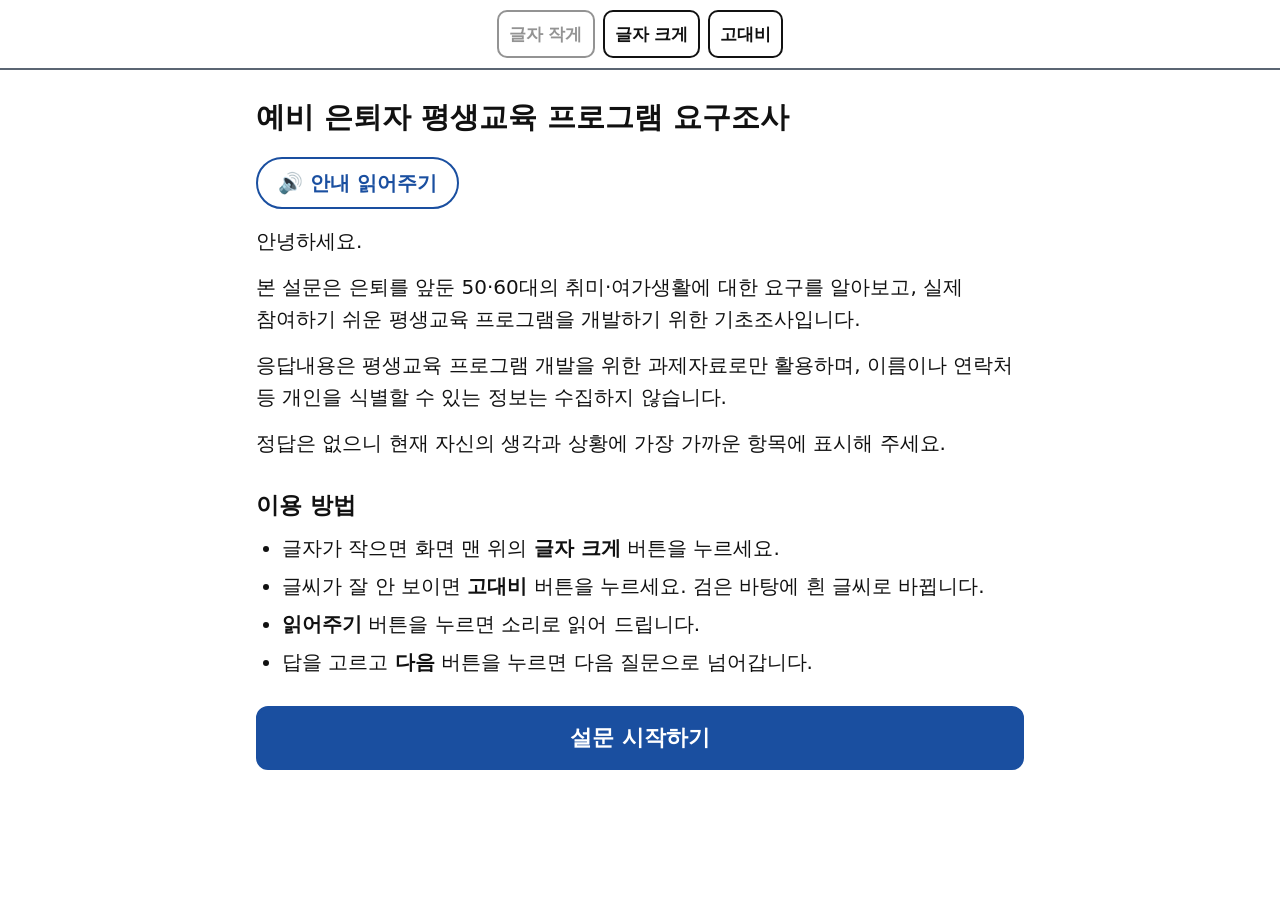
==== index.html @ cd9e50d6 "Add files via upload" ====
<!doctype html>
<html lang="ko" data-size="0" data-contrast="normal">
<head>
<meta charset="utf-8">
<meta name="viewport" content="width=device-width, initial-scale=1">
<meta name="robots" content="noindex">
<title>예비 은퇴자 평생교육 프로그램 요구조사</title>
<style>
  *, *::before, *::after { box-sizing: border-box; }

  :root {
    --bg: #ffffff;
    --text: #111111;
    --muted: #333333;
    --line: #5b6573;
    --card: #f4f6f9;
    --primary: #1a4fa0;
    --on-primary: #ffffff;
    --sel-bg: #e2ebfa;
    --sel-line: #1a4fa0;
    --sel-text: #111111;
    --mark-on: #1a4fa0;
    --mark-on-text: #ffffff;
    --focus: #c2410c;
    --warn-bg: #fff3d1;
    --warn-line: #9a5b00;
    --warn-text: #3d2600;
    color-scheme: light;
  }
  /* 고대비: 검은 바탕 + 흰 글씨, 고른 것은 노랑 */
  :root[data-contrast="high"] {
    --bg: #000000;
    --text: #ffffff;
    --muted: #ffffff;
    --line: #ffffff;
    --card: #000000;
    --primary: #ffd400;
    --on-primary: #000000;
    --sel-bg: #ffd400;
    --sel-line: #ffd400;
    --sel-text: #000000;
    --mark-on: #000000;
    --mark-on-text: #ffd400;
    --focus: #00e5ff;
    --warn-bg: #000000;
    --warn-line: #ffd400;
    --warn-text: #ffd400;
    color-scheme: dark;
  }

  /* 글자 크기 3단계. 화면 안 모든 크기가 rem 이라 같이 커진다 */
  html { font-size: 20px; -webkit-text-size-adjust: 100%; }
  html[data-size="1"] { font-size: 24px; }
  html[data-size="2"] { font-size: 29px; }

  body {
    margin: 0;
    background: var(--bg);
    color: var(--text);
    font-family: "Malgun Gothic", "맑은 고딕", "Apple SD Gothic Neo", "Noto Sans KR", "Noto Sans CJK KR", system-ui, sans-serif;
    line-height: 1.6;
    word-break: keep-all;
    overflow-wrap: anywhere;
  }

  :focus-visible { outline: 4px solid var(--focus); outline-offset: 3px; }
  [tabindex="-1"]:focus { outline: none; }

  .sr-only {
    position: absolute; width: 1px; height: 1px; padding: 0; margin: -1px;
    overflow: hidden; clip: rect(0 0 0 0); white-space: nowrap; border: 0;
  }

  .config-warning {
    margin: 0; padding: 12px 16px; background: #b00020; color: #ffffff;
    font-size: 18px; font-weight: 700;
  }

  /* 보기 설정 줄. 글자 크기와 상관없이 늘 같은 크기 */
  .toolbar {
    display: flex; flex-wrap: wrap; justify-content: center; gap: 8px;
    padding: 10px 16px; border-bottom: 2px solid var(--line); background: var(--bg);
  }
  .tool {
    font: inherit; font-size: 17px; font-weight: 700; line-height: 1.2;
    min-height: 48px; padding: 6px 10px; border-radius: 10px;
    border: 2px solid var(--text); background: var(--bg); color: var(--text); cursor: pointer;
  }
  .tool[aria-pressed="true"] { background: var(--primary); border-color: var(--primary); color: var(--on-primary); }
  .tool[aria-disabled="true"] { opacity: 0.45; cursor: default; }

  main { max-width: 40rem; margin: 0 auto; padding: 16px 16px 56px; }

  h1 { font-size: 1.45rem; line-height: 1.35; margin: 0.6rem 0 0.8rem; }
  h2 { font-size: 1.15rem; margin: 1.4rem 0 0.4rem; }
  h2.q { font-size: 1.3rem; line-height: 1.45; margin: 0.6rem 0 0.7rem; }
  .qno { display: block; font-size: 0.8em; color: var(--primary); }
  .lead { display: block; font-weight: 400; font-size: 0.85em; }

  .intro p { margin: 0 0 0.7rem; }
  .guide { margin: 0.3rem 0 0; padding-left: 1.3rem; }
  .guide li { margin: 0.3rem 0; }

  .progress { margin: 0.4rem 0 0.3rem; font-size: 0.9rem; color: var(--muted); }
  .bar { height: 10px; border: 1px solid var(--line); border-radius: 6px; overflow: hidden; background: var(--card); }
  .bar span { display: block; height: 100%; background: var(--primary); }

  .help { margin: 0 0 0.6rem; padding: 0.2rem 0 0.2rem 0.8rem; border-left: 6px solid var(--primary); font-weight: 700; }
  .help p { margin: 0; }

  .speak {
    font: inherit; font-size: 1rem; font-weight: 700; line-height: 1.3;
    min-height: 2.6rem; margin: 0.2rem 0 0.8rem; padding: 0.3rem 1rem;
    border-radius: 999px; border: 2px solid var(--primary); background: var(--bg); color: var(--primary); cursor: pointer;
  }
  .speak[data-on="true"] { background: var(--primary); color: var(--on-primary); }

  fieldset { border: 0; margin: 0; padding: 0; min-width: 0; }

  /* 선택지: 줄 전체가 버튼. 진짜 입력칸을 투명하게 줄 전체에 덮어서 어디를 눌러도 된다 */
  .opt {
    position: relative; display: flex; align-items: center; gap: 0.7rem;
    min-height: 3.2rem; margin: 0.55rem 0; padding: 0.7rem 0.9rem;
    border: 2px solid var(--line); border-radius: 12px;
    background: var(--card); color: var(--text); font-size: 1.1rem; line-height: 1.45; cursor: pointer;
  }
  .opt input {
    position: absolute; top: 0; left: 0; width: 100%; height: 100%; margin: 0;
    opacity: 0; cursor: pointer; z-index: 1;
  }
  .opt:focus-within { outline: 4px solid var(--focus); outline-offset: 3px; }
  .opt .txt { flex: 1; }
  .opt .mark {
    flex: none; display: inline-flex; align-items: center; justify-content: center;
    width: 1.5rem; height: 1.5rem; border: 3px solid var(--line); background: var(--bg);
  }
  .opt.radio .mark { border-radius: 50%; }
  .opt.check .mark { border-radius: 6px; }
  .opt.is-on {
    background: var(--sel-bg); border-color: var(--sel-line); color: var(--sel-text);
    box-shadow: inset 0 0 0 2px var(--sel-line); font-weight: 700;
  }
  .opt.is-on .mark { background: var(--mark-on); border-color: var(--mark-on); color: var(--mark-on-text); }
  .opt.is-on .mark::before {
    content: ""; width: 0.42rem; height: 0.78rem; margin-top: -0.18rem;
    border: solid currentColor; border-width: 0 0.2rem 0.2rem 0; transform: rotate(45deg);
  }

  .etc { margin: -0.2rem 0 0.8rem; padding: 0.6rem 0.8rem 0.8rem; border: 2px solid var(--line); border-radius: 12px; }
  .etc label { display: block; font-weight: 700; margin-bottom: 0.3rem; }
  .field {
    width: 100%; font: inherit; font-size: 1.1rem; padding: 0.55rem 0.7rem;
    border: 2px solid var(--text); border-radius: 10px; background: var(--bg); color: var(--text);
  }
  textarea.field { min-height: 8rem; resize: vertical; }

  .count { margin: 0.4rem 0 0; font-weight: 700; }

  .notice {
    margin: 0.6rem 0; padding: 0.6rem 0.9rem; border: 3px solid var(--warn-line); border-radius: 10px;
    background: var(--warn-bg); color: var(--warn-text); font-weight: 700;
  }
  .notice[hidden], .etc[hidden] { display: none; }

  .nav { display: flex; flex-wrap: wrap; gap: 0.7rem; margin-top: 1.4rem; }
  .btn {
    font: inherit; font-size: 1.1rem; font-weight: 700; line-height: 1.3;
    min-height: 3.2rem; padding: 0.6rem 1.1rem; border-radius: 12px;
    border: 3px solid var(--primary); cursor: pointer;
  }
  .btn.primary { flex: 2 1 9rem; background: var(--primary); color: var(--on-primary); }
  .btn.secondary { flex: 1 1 6rem; background: var(--bg); color: var(--primary); }
  .btn.small { flex: none; font-size: 1rem; min-height: 2.6rem; padding: 0.25rem 1rem; }
  .btn[aria-disabled="true"] { opacity: 0.6; cursor: default; }

  .review { list-style: none; margin: 1rem 0; padding: 0; }
  .review li { margin: 0.6rem 0; padding: 0.7rem 0.9rem; border: 2px solid var(--line); border-radius: 12px; background: var(--card); }
  .review .rq { margin: 0; font-size: 0.95rem; }
  .review .rq .qno { display: inline; font-size: 1em; }
  .review .ra { margin: 0.2rem 0 0.5rem; font-size: 1.1rem; font-weight: 700; }
  .review .ra.empty { font-weight: 400; }
  .review li.missing { border: 3px solid var(--warn-line); }
  .review li.missing .ra { color: var(--warn-text); background: var(--warn-bg); padding: 0 0.3rem; }

  @media (forced-colors: active) {
    .opt.is-on { border-width: 5px; }
    .tool[aria-pressed="true"], .speak[data-on="true"] { border-width: 4px; }
  }
</style>
</head>
<body>
<p id="config-warning" class="config-warning" hidden>설정이 아직 끝나지 않았습니다. config.js 에 구글 웹 앱 주소를 넣어야 설문을 보낼 수 있습니다.</p>

<div class="toolbar" role="group" aria-label="화면 보기 설정">
  <button type="button" class="tool" id="font-down">글자 작게</button>
  <button type="button" class="tool" id="font-up">글자 크게</button>
  <button type="button" class="tool" id="contrast" aria-pressed="false">고대비</button>
</div>

<main id="main">
  <noscript><p>이 설문을 보려면 인터넷 브라우저에서 자바스크립트를 켜야 합니다.</p></noscript>
</main>

<div id="announcer" class="sr-only" aria-live="assertive" aria-atomic="true"></div>

<script src="config.js"></script>
<script src="questions.js"></script>
<script>
(function () {
  'use strict';

  var S = window.SURVEY;
  var Q = S.questions;
  var N = Q.length;
  var REVIEW = N;
  var DONE = N + 1;
  var ENDPOINT = String(window.SURVEY_ENDPOINT || '').trim();
  var DRAFT_KEY = 'retire-survey-draft-v1';
  var VIEW_KEY = 'retire-survey-view-v1';

  var root = document.documentElement;
  var main = document.getElementById('main');
  var announcer = document.getElementById('announcer');
  var fontDown = document.getElementById('font-down');
  var fontUp = document.getElementById('font-up');
  var contrastBtn = document.getElementById('contrast');

  // step: -1 첫 화면, 0..N-1 질문, N 답 확인, N+1 완료
  var state = { step: -1, answers: {}, editing: false, sending: false };

  // ---------- 브라우저 저장. 막혀 있어도 설문은 끝까지 돼야 한다
  function load(key) {
    try { var v = localStorage.getItem(key); return v ? JSON.parse(v) : null; } catch (e) { return null; }
  }
  function save(key, value) {
    try { localStorage.setItem(key, JSON.stringify(value)); } catch (e) { /* 저장 못 해도 진행 */ }
  }
  function drop(key) {
    try { localStorage.removeItem(key); } catch (e) { /* 무시 */ }
  }

  function hasAnswers(answers) {
    if (!answers || typeof answers !== 'object') return false;
    return Object.keys(answers).some(function (id) {
      var a = answers[id];
      return !!(a && ((a.sel && a.sel.length) || (a.text && a.text.trim()) || (a.etc && a.etc.trim())));
    });
  }
  function saveDraft() {
    if (state.step >= 0 && state.step <= REVIEW && hasAnswers(state.answers)) {
      save(DRAFT_KEY, { answers: state.answers, step: state.step });
    }
  }

  // ---------- 화면 조각 만들기
  function el(tag, props, children) {
    var node = document.createElement(tag);
    Object.keys(props || {}).forEach(function (k) {
      var v = props[k];
      if (v == null || v === false) return;
      if (k === 'text') node.textContent = v;
      else if (k === 'class') node.className = v;
      else if (k === 'hidden') node.hidden = true;
      else if (k.slice(0, 2) === 'on') node.addEventListener(k.slice(2), v);
      else node.setAttribute(k, v);
    });
    (children || []).forEach(function (c) {
      if (c == null) return;
      node.appendChild(typeof c === 'string' ? document.createTextNode(c) : c);
    });
    return node;
  }

  // 받침이 있으면 앞의 것, 없으면 뒤의 것 (을/를, 은/는)
  function josa(word, withFinal, withoutFinal) {
    var code = word.charCodeAt(word.length - 1) - 0xac00;
    var hasFinal = code >= 0 && code <= 11171 && code % 28 !== 0;
    return hasFinal ? withFinal : withoutFinal;
  }

  // 화면 읽기 프로그램에 소리로만 알림. 같은 말을 두 번 해도 다시 읽게 비웠다가 넣는다
  var announceTimer = null;
  function announce(text) {
    announcer.textContent = '';
    clearTimeout(announceTimer);
    announceTimer = setTimeout(function () { announcer.textContent = text; }, 80);
  }

  // ---------- 글자 크기 / 고대비
  var view = load(VIEW_KEY);
  if (!view || typeof view.size !== 'number') {
    var wantsContrast = false;
    try { wantsContrast = window.matchMedia('(prefers-contrast: more)').matches; } catch (e) { /* 무시 */ }
    view = { size: 0, contrast: wantsContrast };
  }
  view.size = Math.max(0, Math.min(2, Math.round(view.size)));

  function applyView() {
    root.setAttribute('data-size', String(view.size));
    root.setAttribute('data-contrast', view.contrast ? 'high' : 'normal');
    fontDown.setAttribute('aria-disabled', view.size === 0 ? 'true' : 'false');
    fontUp.setAttribute('aria-disabled', view.size === 2 ? 'true' : 'false');
    contrastBtn.setAttribute('aria-pressed', view.contrast ? 'true' : 'false');
  }
  fontUp.addEventListener('click', function () {
    if (view.size >= 2) { announce('이미 가장 큰 글자입니다.'); return; }
    view.size++;
    applyView();
    save(VIEW_KEY, view);
    announce('글자를 크게 했습니다. 3단계 중 ' + (view.size + 1) + '단계입니다.');
  });
  fontDown.addEventListener('click', function () {
    if (view.size <= 0) { announce('이미 가장 작은 글자입니다.'); return; }
    view.size--;
    applyView();
    save(VIEW_KEY, view);
    announce('글자를 작게 했습니다. 3단계 중 ' + (view.size + 1) + '단계입니다.');
  });
  contrastBtn.addEventListener('click', function () {
    view.contrast = !view.contrast;
    applyView();
    save(VIEW_KEY, view);
    announce(view.contrast ? '고대비 화면을 켰습니다.' : '고대비 화면을 껐습니다.');
  });
  applyView();

  // ---------- 읽어주기 (기기에 들어 있는 목소리를 쓴다)
  var canSpeak = 'speechSynthesis' in window && typeof window.SpeechSynthesisUtterance === 'function';
  var koVoice = null;
  var speakRun = 0;
  var speakingBtn = null;

  function pickVoice() {
    var voices = window.speechSynthesis.getVoices() || [];
    koVoice = voices.filter(function (v) { return /^ko/i.test(v.lang); })[0] || null;
  }
  if (canSpeak) {
    pickVoice();
    try { window.speechSynthesis.onvoiceschanged = pickVoice; } catch (e) { /* 무시 */ }
  }

  function setSpeakOn(btn, on) {
    btn.setAttribute('data-on', on ? 'true' : 'false');
    btn.querySelector('.speak-icon').textContent = on ? '■' : '🔊';
    btn.querySelector('.speak-label').textContent = on ? '읽기 멈추기' : btn.getAttribute('data-label');
  }
  function stopSpeaking() {
    if (!canSpeak) return;
    speakRun++;
    window.speechSynthesis.cancel();
    if (speakingBtn) setSpeakOn(speakingBtn, false);
    speakingBtn = null;
  }
  function speakButton(label, getLines) {
    if (!canSpeak) return null;
    var btn = el('button', { type: 'button', class: 'speak', 'data-label': label, 'data-on': 'false' }, [
      el('span', { class: 'speak-icon', 'aria-hidden': 'true', text: '🔊' }),
      ' ',
      el('span', { class: 'speak-label', text: label })
    ]);
    btn.addEventListener('click', function () {
      if (btn.getAttribute('data-on') === 'true') { stopSpeaking(); return; }
      stopSpeaking();
      var run = speakRun;
      var lines = getLines().filter(Boolean);
      speakingBtn = btn;
      setSpeakOn(btn, true);
      // 긴 글을 한 번에 넘기면 중간에 끊기는 기기가 있어서 한 줄씩 넘긴다
      lines.forEach(function (line, i) {
        var u = new window.SpeechSynthesisUtterance(line);
        u.lang = 'ko-KR';
        u.rate = 0.9;
        if (koVoice) u.voice = koVoice;
        var finish = function () {
          if (run === speakRun && speakingBtn === btn) { setSpeakOn(btn, false); speakingBtn = null; }
        };
        if (i === lines.length - 1) u.onend = finish;
        u.onerror = finish;
        window.speechSynthesis.speak(u);
      });
    });
    return btn;
  }

  function helpLines(q) {
    var out = [];
    if (q.help) out.push(q.help);
    if (q.type === 'one') out.push('하나만 골라 주세요.');
    return out;
  }

  // ---------- 화면 이동
  function goto(step, fromHistory) {
    stopSpeaking();
    if (step < 0 || step >= REVIEW) state.editing = false;
    state.step = step;
    if (!fromHistory) {
      try { history.pushState({ step: step }, ''); } catch (e) { /* 무시 */ }
    }
    render(true);
  }

  function render(moveFocus) {
    var s = state.step;
    var screen;
    var title;
    if (s < 0) {
      screen = renderIntro();
      title = S.title;
    } else if (s < N) {
      screen = renderQuestion(s);
      title = '(' + (s + 1) + '/' + N + ') ' + Q[s].short + ' - ' + S.title;
    } else if (s === REVIEW) {
      screen = renderReview();
      title = '답 확인 - ' + S.title;
    } else {
      screen = renderDone();
      title = '완료 - ' + S.title;
    }
    main.textContent = '';
    main.appendChild(screen);
    document.title = title;
    saveDraft();
    window.scrollTo(0, 0);
    if (moveFocus) {
      var heading = main.querySelector('[tabindex="-1"]');
      if (heading) heading.focus();
    }
  }

  // 휴대폰 "뒤로" 버튼을 누르면 설문 밖으로 나가지 않고 앞 질문으로 간다
  window.addEventListener('popstate', function (e) {
    if (state.sending) {
      try { history.pushState({ step: state.step }, ''); } catch (err) { /* 무시 */ }
      return;
    }
    var s = e.state && typeof e.state.step === 'number' ? e.state.step : -1;
    if (state.step === DONE || s >= DONE) s = -1;
    goto(s, true);
  });

  // ---------- 첫 화면
  function renderIntro() {
    var draft = load(DRAFT_KEY);
    var hasDraft = !!(draft && hasAnswers(draft.answers));

    var actions;
    if (hasDraft) {
      actions = el('div', null, [
        el('p', { class: 'notice', text: '전에 답하시던 설문이 남아 있습니다.' }),
        el('div', { class: 'nav' }, [
          el('button', {
            type: 'button', class: 'btn primary', text: '이어서 하기',
            onclick: function () {
              state.answers = draft.answers;
              goto(Math.max(0, Math.min(REVIEW, Number(draft.step) || 0)));
            }
          }),
          el('button', {
            type: 'button', class: 'btn secondary', text: '처음부터 새로 하기',
            onclick: function () { drop(DRAFT_KEY); state.answers = {}; goto(0); }
          })
        ])
      ]);
    } else {
      actions = el('div', { class: 'nav' }, [
        el('button', {
          type: 'button', class: 'btn primary', text: '설문 시작하기',
          onclick: function () { state.answers = {}; goto(0); }
        })
      ]);
    }

    return el('section', null, [
      el('h1', { tabindex: '-1', text: S.title }),
      speakButton('안내 읽어주기', function () { return [S.title].concat(S.intro); }),
      el('div', { class: 'intro' }, S.intro.map(function (t) { return el('p', { text: t }); })),
      el('h2', { text: '이용 방법' }),
      el('ul', { class: 'guide' }, [
        el('li', null, ['글자가 작으면 화면 맨 위의 ', el('b', { text: '글자 크게' }), ' 버튼을 누르세요.']),
        el('li', null, ['글씨가 잘 안 보이면 ', el('b', { text: '고대비' }), ' 버튼을 누르세요. 검은 바탕에 흰 글씨로 바뀝니다.']),
        canSpeak ? el('li', null, [el('b', { text: '읽어주기' }), ' 버튼을 누르면 소리로 읽어 드립니다.']) : null,
        el('li', null, ['답을 고르고 ', el('b', { text: '다음' }), ' 버튼을 누르면 다음 질문으로 넘어갑니다.'])
      ]),
      actions
    ]);
  }

  // ---------- 질문 화면
  function renderQuestion(i) {
    var q = Q[i];
    var a = state.answers[q.id];
    if (!a || typeof a !== 'object') a = state.answers[q.id] = {};
    if (!Array.isArray(a.sel)) a.sel = [];

    var helps = helpLines(q);
    var helpEl = helps.length
      ? el('div', { id: 'qhelp', class: 'help' }, helps.map(function (t) { return el('p', { text: t }); }))
      : null;

    // 눈에 보이는 안내. 소리는 announce 가 따로 내므로 화면 읽기 프로그램에는 숨긴다
    var notice = el('p', { class: 'notice', 'aria-hidden': 'true', hidden: true });
    function showNotice(text, after) {
      notice.textContent = text;
      notice.hidden = false;
      after.parentNode.insertBefore(notice, after.nextSibling);
      announce(text);
    }
    function hideNotice() { notice.hidden = true; }

    var body;
    var sync = function () { saveDraft(); };

    if (q.type === 'text') {
      var ta = el('textarea', {
        id: 'qtext', class: 'field', rows: '5', maxlength: '1000',
        'aria-labelledby': 'qh', 'aria-describedby': helpEl ? 'qhelp' : null
      });
      ta.value = a.text || '';
      ta.addEventListener('input', function () { a.text = ta.value; saveDraft(); });
      body = ta;
    } else {
      var isMany = q.type === 'many';
      var inputs = [];
      var countEl = isMany ? el('p', { id: 'qcount', class: 'count' }) : null;
      var describedBy = [helpEl ? 'qhelp' : '', countEl ? 'qcount' : ''].join(' ').trim();
      var fs = el('fieldset', { 'aria-labelledby': 'qh', 'aria-describedby': describedBy || null });
      var etcWrap = null;
      var detailWrap = null;

      q.options.forEach(function (opt, k) {
        var id = 'o-' + q.id + '-' + k;
        var input = el('input', { type: isMany ? 'checkbox' : 'radio', name: 'q-' + q.id, id: id, value: opt });
        input.checked = a.sel.indexOf(opt) >= 0;
        var label = el('label', { class: 'opt ' + (isMany ? 'check' : 'radio'), for: id }, [
          input,
          el('span', { class: 'mark', 'aria-hidden': 'true' }),
          el('span', { class: 'txt', text: opt })
        ]);
        inputs.push(input);
        fs.appendChild(label);

        if (isMany) {
          input.addEventListener('click', function (ev) { onManyClick(ev, input, label); });
        } else {
          input.addEventListener('change', hideNotice);
        }
        input.addEventListener('change', function () { sync(); });

        if (opt === q.etc) {
          var etcInput = el('input', { type: 'text', id: 'etc-' + q.id, class: 'field', maxlength: '300', autocomplete: 'off' });
          etcInput.value = a.etc || '';
          etcInput.addEventListener('input', function () { a.etc = etcInput.value; saveDraft(); });
          etcWrap = el('div', { class: 'etc' }, [
            el('label', { for: etcInput.id, text: (q.etcAsk || '내용을 적어 주세요') + ' (안 적으셔도 됩니다)' }),
            etcInput
          ]);
          fs.appendChild(etcWrap);
        }
      });

      if (q.detail) {
        var detailInput = el('input', { type: 'text', id: 'detail-' + q.id, class: 'field', maxlength: '300', autocomplete: 'off' });
        detailInput.value = a.text || '';
        detailInput.addEventListener('input', function () { a.text = detailInput.value; saveDraft(); });
        detailWrap = el('div', { class: 'etc' }, [
          el('label', { for: detailInput.id, text: q.detail.label + ' (안 적으셔도 됩니다)' }),
          detailInput
        ]);
      }

      // 여러 개 고르는 문항: 개수 제한과 "특별히 없음" 은 누르는 순간 막는다
      var onManyClick = function (ev, input, label) {
        if (!input.checked) { hideNotice(); return; }
        var others = inputs.filter(function (x) { return x !== input && x.checked; });
        if (q.none && input.value === q.none) {
          if (others.length) {
            others.forEach(function (x) { x.checked = false; });
            showNotice('"' + q.none + '"' + josa(q.none, '을', '를') + ' 고르셔서 다른 답은 지웠습니다.', label);
          } else {
            hideNotice();
          }
          return;
        }
        var noneOn = q.none ? others.filter(function (x) { return x.value === q.none; })[0] : null;
        if (noneOn) others = others.filter(function (x) { return x !== noneOn; });
        if (others.length >= q.max) {
          ev.preventDefault();
          showNotice(q.max + '개까지만 고를 수 있습니다. 바꾸시려면 이미 고른 답을 한 번 더 눌러 지운 뒤 고르세요.', label);
          return;
        }
        if (noneOn) {
          noneOn.checked = false;
          showNotice('"' + q.none + '"' + josa(q.none, '은', '는') + ' 지웠습니다.', label);
        } else {
          hideNotice();
        }
      };

      sync = function () {
        a.sel = inputs.filter(function (x) { return x.checked; }).map(function (x) { return x.value; });
        inputs.forEach(function (x) { x.parentNode.classList.toggle('is-on', x.checked); });
        if (etcWrap) etcWrap.hidden = a.sel.indexOf(q.etc) < 0;
        if (detailWrap) detailWrap.hidden = !S.showsDetail(q, a);
        if (countEl) countEl.textContent = '고른 개수: ' + a.sel.length + '개 (' + q.max + '개까지)';
        saveDraft();
      };

      body = el('div', null, [fs, countEl, detailWrap]);
    }

    var nextLabel = state.editing ? '확인 화면으로' : (i === N - 1 ? '답 확인하기' : '다음');
    var nav = el('div', { class: 'nav' }, [
      el('button', { type: 'button', class: 'btn secondary', onclick: function () { goto(i - 1); } }, [
        el('span', { 'aria-hidden': 'true', text: '◀ ' }), '이전'
      ]),
      el('button', { type: 'button', class: 'btn primary', onclick: onNext }, [
        nextLabel, el('span', { 'aria-hidden': 'true', text: ' ▶' })
      ])
    ]);

    function onNext() {
      if (q.type !== 'text' && !a.sel.length) {
        showNotice(q.type === 'many' ? '답을 하나 이상 골라 주세요.' : '답을 하나 골라 주세요.', body);
        return;
      }
      goto(state.editing ? REVIEW : i + 1);
    }

    var screen = el('section', null, [
      el('p', { class: 'progress', text: '전체 ' + N + '개 중 ' + (i + 1) + '번째' }),
      el('div', { class: 'bar', 'aria-hidden': 'true' }, [
        el('span', { style: 'width:' + Math.round((i + 1) / N * 100) + '%' })
      ]),
      el('h2', { id: 'qh', class: 'q', tabindex: '-1' }, [
        el('span', { class: 'qno', text: q.label }), ' ',
        q.lead ? el('span', { class: 'lead', text: q.lead }) : null, q.lead ? ' ' : null,
        el('span', { text: q.title })
      ]),
      helpEl,
      speakButton('질문 읽어주기', function () { return questionLines(q, a); }),
      body,
      nav
    ]);
    sync();
    return screen;
  }

  function questionLines(q, a) {
    var lines = [q.label + '.'];
    if (q.lead) lines.push(q.lead);
    lines.push(q.title);
    lines = lines.concat(helpLines(q));
    if (q.type === 'text') {
      if (a.text && a.text.trim()) lines.push('지금 적으신 내용입니다. ' + a.text.trim());
      return lines;
    }
    lines.push('고를 수 있는 답입니다.');
    q.options.forEach(function (o) {
      lines.push(o + (a.sel.indexOf(o) >= 0 ? '. 고르셨습니다.' : '.'));
    });
    return lines;
  }

  // ---------- 답 확인 화면
  function reviewLines(q, a) {
    a = a || {};
    if (q.type === 'text') {
      var t = (a.text || '').trim();
      return { lines: [t || '(적지 않으셨습니다)'], empty: !t, missing: false };
    }
    if (!a.sel || !a.sel.length) return { lines: ['(아직 답하지 않으셨습니다)'], empty: true, missing: true };
    var lines = [S.selText(q, a)];
    if (S.showsDetail(q, a) && a.text && a.text.trim()) lines.push(q.detail.short + ': ' + a.text.trim());
    return { lines: lines, empty: false, missing: false };
  }

  function renderReview() {
    var list = el('ol', { class: 'review' }, Q.map(function (q, i) {
      var r = reviewLines(q, state.answers[q.id]);
      return el('li', { class: r.missing ? 'missing' : null }, [
        el('p', { class: 'rq' }, [el('span', { class: 'qno', text: q.label }), ' · ' + q.short]),
      ].concat(r.lines.map(function (t) {
        return el('p', { class: 'ra' + (r.empty ? ' empty' : ''), text: t });
      })).concat([
        el('button', {
          type: 'button', class: 'btn secondary small', 'aria-label': q.short + ' 고치기', text: '고치기',
          onclick: function () { state.editing = true; goto(i); }
        })
      ]));
    }));

    var notice = el('p', { class: 'notice', 'aria-hidden': 'true', hidden: true });
    var sendBtn = el('button', { type: 'button', class: 'btn primary', text: '보내기', onclick: send });
    function say(text) {
      notice.textContent = text;
      notice.hidden = false;
      announce(text);
    }

    function send() {
      if (state.sending) return;
      var missing = Q.filter(function (q) {
        var a = state.answers[q.id];
        return q.type !== 'text' && !(a && a.sel && a.sel.length);
      });
      if (missing.length) {
        say('아직 답하지 않은 질문이 있습니다. ' +
          missing.map(function (q) { return q.label + ' ' + q.short; }).join(', ') +
          '. 고치기 버튼을 눌러 답해 주세요.');
        return;
      }
      if (!ENDPOINT) {
        say('설문을 보낼 곳이 아직 설정되지 않아 보낼 수 없습니다. 설문을 보내 주신 분께 알려 주세요.');
        return;
      }

      state.sending = true;
      sendBtn.setAttribute('aria-disabled', 'true');
      sendBtn.textContent = '보내는 중입니다…';
      say('보내는 중입니다. 잠시만 기다려 주세요.');

      var answers = cleanAnswers(state.answers);
      var payload = JSON.stringify({ answers: answers, columns: S.columns(answers) });
      var ctrl = typeof window.AbortController === 'function' ? new window.AbortController() : null;
      var timer = setTimeout(function () { if (ctrl) ctrl.abort(); }, 30000);

      // 글자(text/plain)로 보내야 구글이 다른 사이트에서 온 요청을 받아 준다
      fetch(ENDPOINT, { method: 'POST', body: payload, signal: ctrl ? ctrl.signal : undefined })
        .then(function (res) { return res.json(); })
        .then(function (data) {
          clearTimeout(timer);
          if (!data || data.ok !== true) throw new Error('rejected');
          state.sending = false;
          drop(DRAFT_KEY);
          state.answers = {};
          goto(DONE);
        })
        .catch(function () {
          clearTimeout(timer);
          state.sending = false;
          sendBtn.removeAttribute('aria-disabled');
          sendBtn.textContent = '보내기';
          say('보내지 못했습니다. 인터넷이 연결되어 있는지 확인하시고 보내기 버튼을 한 번 더 눌러 주세요. 적으신 답은 그대로 남아 있습니다.');
        });
    }

    return el('section', null, [
      el('h2', { class: 'q', tabindex: '-1', text: '답을 확인해 주세요' }),
      el('p', null, ['고칠 답이 있으면 ', el('b', { text: '고치기' }), '를 누르세요. 다 맞으면 맨 아래 ', el('b', { text: '보내기' }), '를 누르세요.']),
      speakButton('내 답 읽어주기', function () {
        var lines = ['고르신 답입니다.'];
        Q.forEach(function (q) {
          var r = reviewLines(q, state.answers[q.id]);
          lines.push(q.short + '. ' + r.lines.join('. '));
        });
        return lines;
      }),
      list,
      notice,
      el('div', { class: 'nav' }, [
        el('button', { type: 'button', class: 'btn secondary', onclick: function () { goto(N - 1); } }, [
          el('span', { 'aria-hidden': 'true', text: '◀ ' }), '이전'
        ]),
        sendBtn
      ])
    ]);
  }

  // 보낼 때는 지금 설문에 있는 선택지만, 열려 있는 칸의 글만 담는다
  function cleanAnswers(src) {
    var out = {};
    Q.forEach(function (q) {
      var a = src[q.id] || {};
      var c = {};
      if (q.type === 'text') {
        c.text = String(a.text || '').trim().slice(0, 1000);
      } else {
        c.sel = (a.sel || []).filter(function (s) { return q.options.indexOf(s) >= 0; });
        var etc = String(a.etc || '').trim();
        if (q.etc && c.sel.indexOf(q.etc) >= 0 && etc) c.etc = etc.slice(0, 300);
        var detail = String(a.text || '').trim();
        if (S.showsDetail(q, c) && detail) c.text = detail.slice(0, 300);
      }
      out[q.id] = c;
    });
    return out;
  }

  // ---------- 완료 화면
  function renderDone() {
    return el('section', null, [
      el('h2', { class: 'q', tabindex: '-1', text: S.thanks }),
      speakButton('읽어주기', function () { return [S.thanks, '답이 잘 전달되었습니다.']; }),
      el('p', { text: '답이 잘 전달되었습니다. 이제 이 화면을 닫으셔도 됩니다.' }),
      el('div', { class: 'nav' }, [
        el('button', {
          type: 'button', class: 'btn secondary', text: '다음 분 설문 시작하기',
          onclick: function () { state.answers = {}; goto(-1); }
        })
      ])
    ]);
  }

  // ---------- 시작
  if (!ENDPOINT) document.getElementById('config-warning').hidden = false;
  if ('scrollRestoration' in history) history.scrollRestoration = 'manual';
  try { history.replaceState({ step: -1 }, ''); } catch (e) { /* 무시 */ }
  render(false);
})();
</script>
</body>
</html>
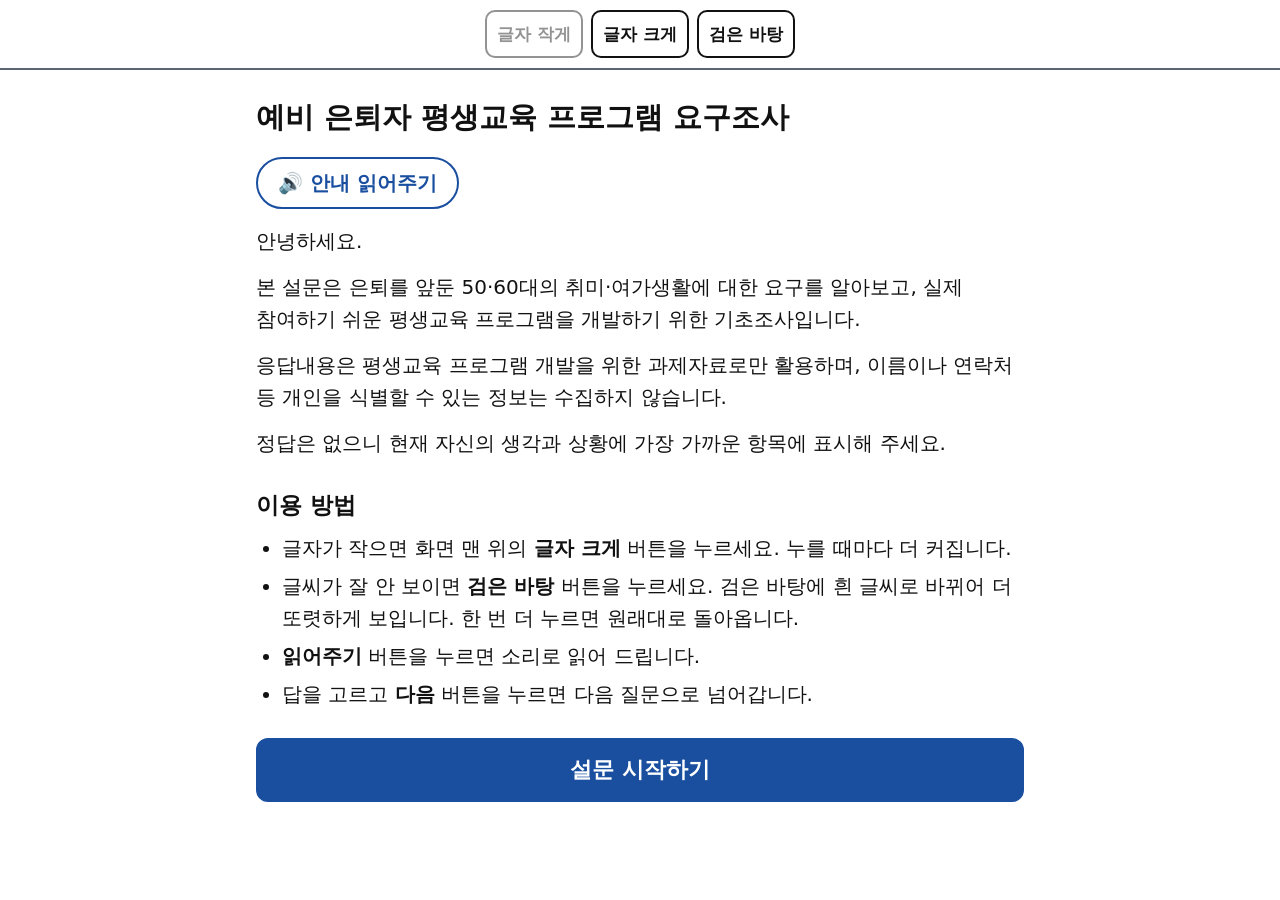
==== commit d42d52af: "Add files via upload" ====
--- a/index.html
+++ b/index.html
@@ -27,7 +27,7 @@
     --warn-text: #3d2600;
     color-scheme: light;
   }
-  /* 고대비: 검은 바탕 + 흰 글씨, 고른 것은 노랑 */
+  /* 검은 바탕(고대비): 검은 바탕 + 흰 글씨, 고른 것은 노랑 */
   :root[data-contrast="high"] {
     --bg: #000000;
     --text: #ffffff;
@@ -48,10 +48,20 @@
     color-scheme: dark;
   }
 
-  /* 글자 크기 3단계. 화면 안 모든 크기가 rem 이라 같이 커진다 */
+  /* 글자 크기 5단계. 화면 안 모든 크기가 rem 이라 같이 커진다 */
   html { font-size: 20px; -webkit-text-size-adjust: 100%; }
   html[data-size="1"] { font-size: 24px; }
   html[data-size="2"] { font-size: 29px; }
+  html[data-size="3"] { font-size: 35px; }
+  html[data-size="4"] { font-size: 42px; }
+  /* 아주 큰 글자에서는 여백·네모칸을 줄여 한 줄에 글자가 더 들어가게 한다 */
+  html[data-size="3"] main, html[data-size="4"] main { padding-left: 12px; padding-right: 12px; }
+  html[data-size="3"] h2.q, html[data-size="4"] h2.q { font-size: 1.15rem; }
+  html[data-size="3"] .help, html[data-size="4"] .help { padding-left: 0.45rem; border-left-width: 5px; }
+  html[data-size="3"] .speak, html[data-size="4"] .speak { padding: 0.15rem 0.6rem; }
+  html[data-size="3"] .opt, html[data-size="4"] .opt { min-height: 2.4rem; gap: 0.4rem; padding: 0.35rem 0.5rem; border-radius: 10px; }
+  html[data-size="3"] .opt .mark, html[data-size="4"] .opt .mark { width: 1rem; height: 1rem; }
+  html[data-size="3"] .etc, html[data-size="4"] .etc { padding: 0.4rem 0.45rem 0.5rem; }
 
   body {
     margin: 0;
@@ -194,7 +204,7 @@
 <div class="toolbar" role="group" aria-label="화면 보기 설정">
   <button type="button" class="tool" id="font-down">글자 작게</button>
   <button type="button" class="tool" id="font-up">글자 크게</button>
-  <button type="button" class="tool" id="contrast" aria-pressed="false">고대비</button>
+  <button type="button" class="tool" id="contrast" aria-pressed="false">검은 바탕</button>
 </div>
 
 <main id="main">
@@ -205,6 +215,7 @@
 
 <script src="config.js"></script>
 <script src="questions.js"></script>
+<script src="speech.js"></script>
 <script>
 (function () {
   'use strict';
@@ -271,6 +282,12 @@
     return node;
   }
 
+  // "스트레칭·생활체육" 은 낱말을 안 쪼개는 설정 때문에 줄이 넘칠 때 가운뎃점만 따로 떨어진다.
+  // 가운뎃점 뒤에 보이지 않는 줄바꿈 자리를 넣는다 (화면에만. 저장하는 답 글자는 그대로)
+  function breakable(text) {
+    return String(text).replace(/·/g, '·​');
+  }
+
   // 받침이 있으면 앞의 것, 없으면 뒤의 것 (을/를, 은/는)
   function josa(word, withFinal, withoutFinal) {
     var code = word.charCodeAt(word.length - 1) - 0xac00;
@@ -286,58 +303,49 @@
     announceTimer = setTimeout(function () { announcer.textContent = text; }, 80);
   }
 
-  // ---------- 글자 크기 / 고대비
+  // ---------- 글자 크기 / 검은 바탕
+  var MAX_SIZE = 4;   // 0~4, 5단계
   var view = load(VIEW_KEY);
   if (!view || typeof view.size !== 'number') {
     var wantsContrast = false;
     try { wantsContrast = window.matchMedia('(prefers-contrast: more)').matches; } catch (e) { /* 무시 */ }
     view = { size: 0, contrast: wantsContrast };
   }
-  view.size = Math.max(0, Math.min(2, Math.round(view.size)));
+  view.size = Math.max(0, Math.min(MAX_SIZE, Math.round(view.size)));
 
   function applyView() {
     root.setAttribute('data-size', String(view.size));
     root.setAttribute('data-contrast', view.contrast ? 'high' : 'normal');
     fontDown.setAttribute('aria-disabled', view.size === 0 ? 'true' : 'false');
-    fontUp.setAttribute('aria-disabled', view.size === 2 ? 'true' : 'false');
+    fontUp.setAttribute('aria-disabled', view.size === MAX_SIZE ? 'true' : 'false');
     contrastBtn.setAttribute('aria-pressed', view.contrast ? 'true' : 'false');
   }
   fontUp.addEventListener('click', function () {
-    if (view.size >= 2) { announce('이미 가장 큰 글자입니다.'); return; }
+    if (view.size >= MAX_SIZE) { announce('이미 가장 큰 글자입니다.'); return; }
     view.size++;
     applyView();
     save(VIEW_KEY, view);
-    announce('글자를 크게 했습니다. 3단계 중 ' + (view.size + 1) + '단계입니다.');
+    announce('글자를 크게 했습니다. ' + (MAX_SIZE + 1) + '단계 중 ' + (view.size + 1) + '단계입니다.');
   });
   fontDown.addEventListener('click', function () {
     if (view.size <= 0) { announce('이미 가장 작은 글자입니다.'); return; }
     view.size--;
     applyView();
     save(VIEW_KEY, view);
-    announce('글자를 작게 했습니다. 3단계 중 ' + (view.size + 1) + '단계입니다.');
+    announce('글자를 작게 했습니다. ' + (MAX_SIZE + 1) + '단계 중 ' + (view.size + 1) + '단계입니다.');
   });
   contrastBtn.addEventListener('click', function () {
     view.contrast = !view.contrast;
     applyView();
     save(VIEW_KEY, view);
-    announce(view.contrast ? '고대비 화면을 켰습니다.' : '고대비 화면을 껐습니다.');
+    announce(view.contrast ? '검은 바탕 화면을 켰습니다.' : '검은 바탕 화면을 껐습니다.');
   });
   applyView();
 
-  // ---------- 읽어주기 (기기에 들어 있는 목소리를 쓴다)
-  var canSpeak = 'speechSynthesis' in window && typeof window.SpeechSynthesisUtterance === 'function';
-  var koVoice = null;
-  var speakRun = 0;
+  // ---------- 읽어주기 (목소리 고르기와 읽는 말 다듬기는 speech.js)
+  var Speech = window.SurveySpeech;
+  var canSpeak = !!(Speech && Speech.supported);
   var speakingBtn = null;
-
-  function pickVoice() {
-    var voices = window.speechSynthesis.getVoices() || [];
-    koVoice = voices.filter(function (v) { return /^ko/i.test(v.lang); })[0] || null;
-  }
-  if (canSpeak) {
-    pickVoice();
-    try { window.speechSynthesis.onvoiceschanged = pickVoice; } catch (e) { /* 무시 */ }
-  }
 
   function setSpeakOn(btn, on) {
     btn.setAttribute('data-on', on ? 'true' : 'false');
@@ -346,8 +354,7 @@
   }
   function stopSpeaking() {
     if (!canSpeak) return;
-    speakRun++;
-    window.speechSynthesis.cancel();
+    Speech.stop();
     if (speakingBtn) setSpeakOn(speakingBtn, false);
     speakingBtn = null;
   }
@@ -361,22 +368,10 @@
     btn.addEventListener('click', function () {
       if (btn.getAttribute('data-on') === 'true') { stopSpeaking(); return; }
       stopSpeaking();
-      var run = speakRun;
-      var lines = getLines().filter(Boolean);
       speakingBtn = btn;
       setSpeakOn(btn, true);
-      // 긴 글을 한 번에 넘기면 중간에 끊기는 기기가 있어서 한 줄씩 넘긴다
-      lines.forEach(function (line, i) {
-        var u = new window.SpeechSynthesisUtterance(line);
-        u.lang = 'ko-KR';
-        u.rate = 0.9;
-        if (koVoice) u.voice = koVoice;
-        var finish = function () {
-          if (run === speakRun && speakingBtn === btn) { setSpeakOn(btn, false); speakingBtn = null; }
-        };
-        if (i === lines.length - 1) u.onend = finish;
-        u.onerror = finish;
-        window.speechSynthesis.speak(u);
+      Speech.speak(getLines(), function () {
+        if (speakingBtn === btn) { setSpeakOn(btn, false); speakingBtn = null; }
       });
     });
     return btn;
@@ -477,8 +472,8 @@
       el('div', { class: 'intro' }, S.intro.map(function (t) { return el('p', { text: t }); })),
       el('h2', { text: '이용 방법' }),
       el('ul', { class: 'guide' }, [
-        el('li', null, ['글자가 작으면 화면 맨 위의 ', el('b', { text: '글자 크게' }), ' 버튼을 누르세요.']),
-        el('li', null, ['글씨가 잘 안 보이면 ', el('b', { text: '고대비' }), ' 버튼을 누르세요. 검은 바탕에 흰 글씨로 바뀝니다.']),
+        el('li', null, ['글자가 작으면 화면 맨 위의 ', el('b', { text: '글자 크게' }), ' 버튼을 누르세요. 누를 때마다 더 커집니다.']),
+        el('li', null, ['글씨가 잘 안 보이면 ', el('b', { text: '검은 바탕' }), ' 버튼을 누르세요. 검은 바탕에 흰 글씨로 바뀌어 더 또렷하게 보입니다. 한 번 더 누르면 원래대로 돌아옵니다.']),
         canSpeak ? el('li', null, [el('b', { text: '읽어주기' }), ' 버튼을 누르면 소리로 읽어 드립니다.']) : null,
         el('li', null, ['답을 고르고 ', el('b', { text: '다음' }), ' 버튼을 누르면 다음 질문으로 넘어갑니다.'])
       ]),
@@ -535,7 +530,7 @@
         var label = el('label', { class: 'opt ' + (isMany ? 'check' : 'radio'), for: id }, [
           input,
           el('span', { class: 'mark', 'aria-hidden': 'true' }),
-          el('span', { class: 'txt', text: opt })
+          el('span', { class: 'txt', text: breakable(opt) })
         ]);
         inputs.push(input);
         fs.appendChild(label);
@@ -635,7 +630,7 @@
       el('h2', { id: 'qh', class: 'q', tabindex: '-1' }, [
         el('span', { class: 'qno', text: q.label }), ' ',
         q.lead ? el('span', { class: 'lead', text: q.lead }) : null, q.lead ? ' ' : null,
-        el('span', { text: q.title })
+        el('span', { text: breakable(q.title) })
       ]),
       helpEl,
       speakButton('질문 읽어주기', function () { return questionLines(q, a); }),
@@ -647,7 +642,8 @@
   }
 
   function questionLines(q, a) {
-    var lines = [q.label + '.'];
+    // "요구조사 8" 은 "요구조사 8번" 으로 읽는다
+    var lines = [q.label + (/\d$/.test(q.label) ? '번' : '') + '.'];
     if (q.lead) lines.push(q.lead);
     lines.push(q.title);
     lines = lines.concat(helpLines(q));
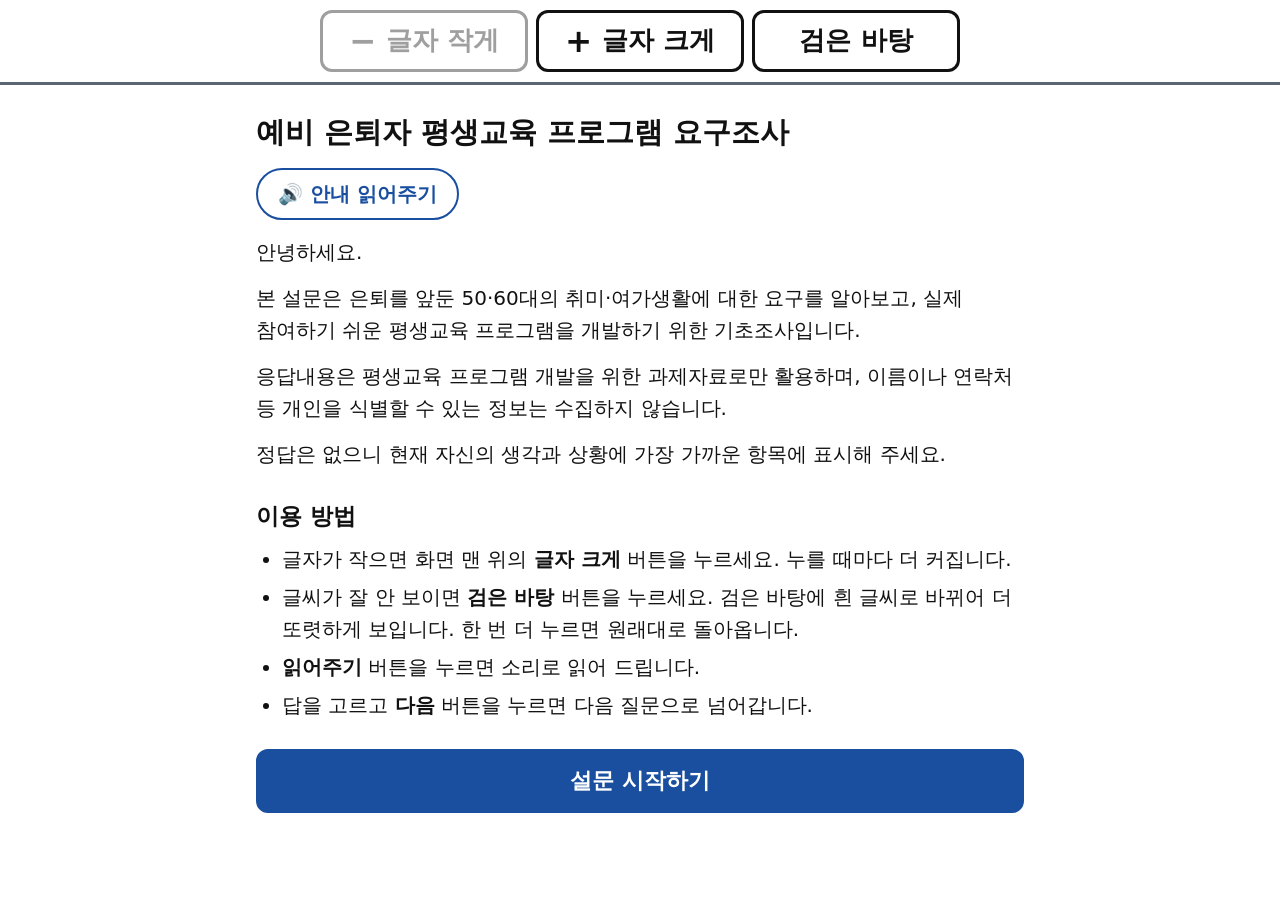
==== commit 1e023b58: "Add files via upload" ====
--- a/index.html
+++ b/index.html
@@ -1,5 +1,5 @@
 <!doctype html>
-<html lang="ko" data-size="0" data-contrast="normal">
+<html lang="ko" data-size="0" data-scale="normal" data-contrast="normal">
 <head>
 <meta charset="utf-8">
 <meta name="viewport" content="width=device-width, initial-scale=1">
@@ -48,20 +48,9 @@
     color-scheme: dark;
   }
 
-  /* 글자 크기 5단계. 화면 안 모든 크기가 rem 이라 같이 커진다 */
+  /* 글자 크기 7단계 (20px ~ 72px). 스크립트가 html 에 크기를 넣고, 화면 안 크기는 전부 rem 이라 같이 커진다.
+     크기 묶음(data-scale)마다 배치를 바꾼다 (맨 아래): normal 1~3단계 / big 4~5단계 / huge 6~7단계 */
   html { font-size: 20px; -webkit-text-size-adjust: 100%; }
-  html[data-size="1"] { font-size: 24px; }
-  html[data-size="2"] { font-size: 29px; }
-  html[data-size="3"] { font-size: 35px; }
-  html[data-size="4"] { font-size: 42px; }
-  /* 아주 큰 글자에서는 여백·네모칸을 줄여 한 줄에 글자가 더 들어가게 한다 */
-  html[data-size="3"] main, html[data-size="4"] main { padding-left: 12px; padding-right: 12px; }
-  html[data-size="3"] h2.q, html[data-size="4"] h2.q { font-size: 1.15rem; }
-  html[data-size="3"] .help, html[data-size="4"] .help { padding-left: 0.45rem; border-left-width: 5px; }
-  html[data-size="3"] .speak, html[data-size="4"] .speak { padding: 0.15rem 0.6rem; }
-  html[data-size="3"] .opt, html[data-size="4"] .opt { min-height: 2.4rem; gap: 0.4rem; padding: 0.35rem 0.5rem; border-radius: 10px; }
-  html[data-size="3"] .opt .mark, html[data-size="4"] .opt .mark { width: 1rem; height: 1rem; }
-  html[data-size="3"] .etc, html[data-size="4"] .etc { padding: 0.4rem 0.45rem 0.5rem; }
 
   body {
     margin: 0;
@@ -86,18 +75,33 @@
     font-size: 18px; font-weight: 700;
   }
 
-  /* 보기 설정 줄. 글자 크기와 상관없이 늘 같은 크기 */
+  /* 보기 설정 줄. 큰 버튼 두 칸 + 한 칸. 글자 단계에 따라 조금씩 커지되(--tool-size) 폰 폭은 안 넘는다 */
   .toolbar {
-    display: flex; flex-wrap: wrap; justify-content: center; gap: 8px;
-    padding: 10px 16px; border-bottom: 2px solid var(--line); background: var(--bg);
+    display: grid; grid-template-columns: 1fr 1fr; gap: 8px;
+    padding: 10px max(10px, calc((100% - 640px) / 2));
+    border-bottom: 3px solid var(--line); background: var(--bg);
   }
   .tool {
-    font: inherit; font-size: 17px; font-weight: 700; line-height: 1.2;
-    min-height: 48px; padding: 6px 10px; border-radius: 10px;
-    border: 2px solid var(--text); background: var(--bg); color: var(--text); cursor: pointer;
-  }
+    font: inherit; font-weight: 800; line-height: 1.15;
+    font-size: min(var(--tool-size, 26px), calc((50vw - 32px) / 5.7));   /* 두 칸일 때 한 줄에 들어가는 만큼만. 가장 긴 "+글자 크게" 가 글자 크기의 5.63배 폭 (재 봄) */
+    min-height: 62px; padding: 8px 6px; border-radius: 12px;
+    border: 3px solid var(--text); background: var(--bg); color: var(--text); cursor: pointer;
+  }
+  .tool.wide { grid-column: 1 / -1; }
+  .tool-sign { display: inline-block; margin-right: 0.3em; font-size: 1.25em; line-height: 1; vertical-align: -0.1em; }
   .tool[aria-pressed="true"] { background: var(--primary); border-color: var(--primary); color: var(--on-primary); }
-  .tool[aria-disabled="true"] { opacity: 0.45; cursor: default; }
+  .tool[aria-disabled="true"] { opacity: 0.4; cursor: default; }
+  @media (min-width: 600px) {
+    .toolbar { grid-template-columns: 1fr 1fr 1fr; }
+    .tool.wide { grid-column: auto; }
+    .tool { font-size: var(--tool-size, 26px); }
+  }
+  /* 3단계부터는 버튼을 한 줄에 하나씩 두고, 버튼 글자도 본문 따라 크게 (폭을 넘지 않는 만큼) */
+  html[data-size="2"] .toolbar, html[data-scale="big"] .toolbar, html[data-scale="huge"] .toolbar { grid-template-columns: 1fr; }
+  html[data-size="2"] .tool, html[data-scale="big"] .tool, html[data-scale="huge"] .tool {
+    grid-column: auto; min-height: 0; padding: 6px;
+    font-size: min(var(--tool-size, 26px), calc((100vw - 38px) / 5.7));
+  }
 
   main { max-width: 40rem; margin: 0 auto; padding: 16px 16px 56px; }
 
@@ -118,12 +122,19 @@
   .help { margin: 0 0 0.6rem; padding: 0.2rem 0 0.2rem 0.8rem; border-left: 6px solid var(--primary); font-weight: 700; }
   .help p { margin: 0; }
 
+  .speak-row { display: flex; flex-wrap: wrap; align-items: center; gap: 0.5rem; margin: 0.2rem 0 0.8rem; }
   .speak {
     font: inherit; font-size: 1rem; font-weight: 700; line-height: 1.3;
-    min-height: 2.6rem; margin: 0.2rem 0 0.8rem; padding: 0.3rem 1rem;
+    min-height: 2.6rem; margin: 0; padding: 0.3rem 1rem;
     border-radius: 999px; border: 2px solid var(--primary); background: var(--bg); color: var(--primary); cursor: pointer;
   }
   .speak[data-on="true"] { background: var(--primary); color: var(--on-primary); }
+  /* 읽어주는 목소리 바꾸기 (여성/남성) */
+  .voice-btn {
+    font: inherit; font-size: 0.95rem; font-weight: 700; line-height: 1.3;
+    min-height: 2.6rem; padding: 0.3rem 0.9rem;
+    border-radius: 999px; border: 2px solid var(--line); background: var(--bg); color: var(--text); cursor: pointer;
+  }
 
   fieldset { border: 0; margin: 0; padding: 0; min-width: 0; }
 
@@ -192,6 +203,50 @@
   .review li.missing { border: 3px solid var(--warn-line); }
   .review li.missing .ra { color: var(--warn-text); background: var(--warn-bg); padding: 0 0.3rem; }
 
+  /* ---------- 큰 글자 (4~5단계, 38·47px): 여백과 네모칸을 줄이고, 버튼은 한 줄에 하나씩 */
+  html[data-scale="big"] main, html[data-scale="huge"] main { padding-left: 10px; padding-right: 10px; }
+  html[data-scale="big"] h1, html[data-scale="huge"] h1 { font-size: 1.1rem; }
+  html[data-scale="big"] h2, html[data-scale="huge"] h2 { font-size: 1rem; margin-top: 0.8rem; }
+  html[data-scale="big"] h2.q, html[data-scale="huge"] h2.q { font-size: 1.1rem; line-height: 1.35; margin: 0.3rem 0 0.4rem; }
+  html[data-scale="big"] .qno, html[data-scale="huge"] .qno { font-size: 0.7em; }
+  html[data-scale="big"] .progress, html[data-scale="huge"] .progress { font-size: 0.7rem; margin-top: 0.2rem; }
+  html[data-scale="big"] .guide, html[data-scale="huge"] .guide { padding-left: 1rem; }
+  html[data-scale="big"] .help, html[data-scale="huge"] .help { font-size: 0.9rem; padding-left: 0.35rem; border-left-width: 5px; margin-bottom: 0.4rem; }
+  html[data-scale="big"] .speak-row, html[data-scale="huge"] .speak-row { gap: 0.25rem; margin: 0.1rem 0 0.4rem; }
+  html[data-scale="big"] .speak, html[data-scale="huge"] .speak,
+  html[data-scale="big"] .voice-btn, html[data-scale="huge"] .voice-btn {
+    width: 100%; font-size: 0.8rem; min-height: 0; padding: 0.15rem 0.4rem; border-radius: 14px;
+  }
+  html[data-scale="big"] .opt, html[data-scale="huge"] .opt {
+    font-size: 1rem; line-height: 1.3; min-height: 0; gap: 0.3rem; margin: 0.35rem 0; padding: 0.25rem 0.4rem; border-radius: 10px;
+  }
+  html[data-scale="big"] .opt .mark { width: 0.8rem; height: 0.8rem; }
+  html[data-scale="big"] .opt.is-on .mark::before {
+    width: 0.24rem; height: 0.44rem; margin-top: -0.1rem; border-width: 0 0.11rem 0.11rem 0;
+  }
+  html[data-scale="big"] .etc, html[data-scale="huge"] .etc { padding: 0.2rem 0.3rem 0.3rem; margin-top: 0; }
+  html[data-scale="big"] .etc label, html[data-scale="huge"] .etc label { font-size: 0.8rem; }
+  html[data-scale="big"] .field, html[data-scale="huge"] .field { font-size: 1rem; padding: 0.15rem 0.3rem; }
+  html[data-scale="big"] textarea.field, html[data-scale="huge"] textarea.field { min-height: 4rem; }
+  html[data-scale="big"] .count, html[data-scale="huge"] .count { font-size: 0.8rem; }
+  html[data-scale="big"] .notice, html[data-scale="huge"] .notice { font-size: 0.8rem; padding: 0.25rem 0.35rem; }
+  html[data-scale="big"] .nav, html[data-scale="huge"] .nav { gap: 0.3rem; margin-top: 0.6rem; }
+  html[data-scale="big"] .btn, html[data-scale="huge"] .btn { flex: 1 1 100%; font-size: 1rem; min-height: 0; padding: 0.2rem 0.4rem; }
+  html[data-scale="big"] .btn.small, html[data-scale="huge"] .btn.small { font-size: 0.8rem; }
+  html[data-scale="big"] .review li, html[data-scale="huge"] .review li { padding: 0.25rem 0.35rem; }
+  html[data-scale="big"] .review .rq, html[data-scale="huge"] .review .rq { font-size: 0.75rem; }
+  html[data-scale="big"] .review .ra, html[data-scale="huge"] .review .ra { font-size: 1rem; margin-bottom: 0.2rem; }
+
+  /* ---------- 아주 큰 글자 (6~7단계, 58·72px): 네모칸을 없애 글자 자리를 넓힌다.
+     고른 답은 칸 전체를 진한 색으로 채우고, 위에 작은 "✔ 고른 답" 줄을 붙여서 한눈에 보이게
+     (✔ 를 글 앞에 붙이면 그만큼 자리를 먹어 낱말이 중간에서 잘린다) */
+  html[data-scale="huge"] main { padding-left: 6px; padding-right: 6px; }
+  html[data-scale="huge"] h2.q { font-size: 1rem; }
+  html[data-scale="huge"] .opt { padding: 0.12rem 0.25rem; border-width: 3px; }
+  html[data-scale="huge"] .opt .mark { display: none; }
+  html[data-scale="huge"] .opt.is-on { background: var(--primary); border-color: var(--primary); color: var(--on-primary); box-shadow: none; }
+  html[data-scale="huge"] .opt.is-on .txt::before { content: "\2714\FE0E  고른 답"; display: block; font-size: 0.55em; line-height: 1.3; }
+
   @media (forced-colors: active) {
     .opt.is-on { border-width: 5px; }
     .tool[aria-pressed="true"], .speak[data-on="true"] { border-width: 4px; }
@@ -202,9 +257,9 @@
 <p id="config-warning" class="config-warning" hidden>설정이 아직 끝나지 않았습니다. config.js 에 구글 웹 앱 주소를 넣어야 설문을 보낼 수 있습니다.</p>
 
 <div class="toolbar" role="group" aria-label="화면 보기 설정">
-  <button type="button" class="tool" id="font-down">글자 작게</button>
-  <button type="button" class="tool" id="font-up">글자 크게</button>
-  <button type="button" class="tool" id="contrast" aria-pressed="false">검은 바탕</button>
+  <button type="button" class="tool" id="font-down"><span class="tool-sign" aria-hidden="true">−</span>글자 작게</button>
+  <button type="button" class="tool" id="font-up"><span class="tool-sign" aria-hidden="true">+</span>글자 크게</button>
+  <button type="button" class="tool wide" id="contrast" aria-pressed="false">검은 바탕</button>
 </div>
 
 <main id="main">
@@ -215,18 +270,26 @@
 
 <script src="config.js"></script>
 <script src="questions.js"></script>
+<script src="audio/manifest.js"></script>
 <script src="speech.js"></script>
 <script>
 (function () {
   'use strict';
 
-  var S = window.SURVEY;
-  var Q = S.questions;
-  var N = Q.length;
-  var REVIEW = N;
-  var DONE = N + 1;
-  var ENDPOINT = String(window.SURVEY_ENDPOINT || '').trim();
-  var DRAFT_KEY = 'retire-survey-draft-v1';
+  // 주소에 ?id=설문번호 가 있으면 그 설문을 서버에서 받아서 돌고, 없으면 이 저장소에 있는 기본 설문으로 돈다.
+  var SURVEY_ID = (function () {
+    var m = String(location.search).match(/[?&]id=([A-Za-z0-9_-]{1,40})/);
+    return m ? m[1] : '';
+  })();
+
+  var S = null;
+  var Q = [];
+  var N = 0;
+  var REVIEW = 0;
+  var DONE = 1;
+  // 새 설문은 새 주소로, 지금 설문은 옛 주소로 (config.js 참고)
+  var ENDPOINT = String((SURVEY_ID && window.SURVEY_ENDPOINT_NEW) || window.SURVEY_ENDPOINT || '').trim();
+  var DRAFT_KEY = 'retire-survey-draft-v1' + (SURVEY_ID ? ':' + SURVEY_ID : '');
   var VIEW_KEY = 'retire-survey-view-v1';
 
   var root = document.documentElement;
@@ -304,7 +367,9 @@
   }
 
   // ---------- 글자 크기 / 검은 바탕
-  var MAX_SIZE = 4;   // 0~4, 5단계
+  var SIZES = [20, 25, 31, 38, 47, 58, 72];        // 글자 크기 7단계 (px)
+  var TOOL_SIZES = [26, 26, 31, 38, 46, 54, 60];   // 맨 위 버튼 글자 (px). 폰 폭이 좁으면 CSS 가 더 줄인다
+  var MAX_SIZE = SIZES.length - 1;
   var view = load(VIEW_KEY);
   if (!view || typeof view.size !== 'number') {
     var wantsContrast = false;
@@ -314,7 +379,10 @@
   view.size = Math.max(0, Math.min(MAX_SIZE, Math.round(view.size)));
 
   function applyView() {
+    root.style.fontSize = SIZES[view.size] + 'px';
+    root.style.setProperty('--tool-size', TOOL_SIZES[view.size] + 'px');
     root.setAttribute('data-size', String(view.size));
+    root.setAttribute('data-scale', view.size >= 5 ? 'huge' : view.size >= 3 ? 'big' : 'normal');
     root.setAttribute('data-contrast', view.contrast ? 'high' : 'normal');
     fontDown.setAttribute('aria-disabled', view.size === 0 ? 'true' : 'false');
     fontUp.setAttribute('aria-disabled', view.size === MAX_SIZE ? 'true' : 'false');
@@ -342,10 +410,39 @@
   });
   applyView();
 
-  // ---------- 읽어주기 (목소리 고르기와 읽는 말 다듬기는 speech.js)
+  // ---------- 읽어주기 (음성 파일·목소리 고르기·읽을 줄 만들기는 speech.js)
   var Speech = window.SurveySpeech;
   var canSpeak = !!(Speech && Speech.supported);
   var speakingBtn = null;
+  if (canSpeak && view.voice) Speech.setVoice(view.voice);
+
+  function voiceChoices() {
+    return canSpeak ? Speech.voices() : [];
+  }
+  function voiceLabel() {
+    var now = Speech.getVoice();
+    var v = voiceChoices().filter(function (x) { return x.id === now; })[0];
+    return v ? v.label : '';
+  }
+  // "목소리: 여성" 을 누르면 다음 목소리로 바뀐다
+  function voiceButton() {
+    var choices = voiceChoices();
+    if (choices.length < 2) return null;
+    var b = el('button', { type: 'button', class: 'voice-btn' });
+    function paint() { b.textContent = '목소리: ' + voiceLabel(); }
+    paint();
+    b.addEventListener('click', function () {
+      stopSpeaking();
+      var ids = choices.map(function (x) { return x.id; });
+      var nextId = ids[(ids.indexOf(Speech.getVoice()) + 1) % ids.length];
+      Speech.setVoice(nextId);
+      view.voice = nextId;
+      save(VIEW_KEY, view);
+      paint();
+      announce(voiceLabel() + ' 목소리로 바꿨습니다.');
+    });
+    return b;
+  }
 
   function setSpeakOn(btn, on) {
     btn.setAttribute('data-on', on ? 'true' : 'false');
@@ -374,14 +471,7 @@
         if (speakingBtn === btn) { setSpeakOn(btn, false); speakingBtn = null; }
       });
     });
-    return btn;
-  }
-
-  function helpLines(q) {
-    var out = [];
-    if (q.help) out.push(q.help);
-    if (q.type === 'one') out.push('하나만 골라 주세요.');
-    return out;
+    return el('div', { class: 'speak-row' }, [btn, voiceButton()]);
   }
 
   // ---------- 화면 이동
@@ -396,6 +486,7 @@
   }
 
   function render(moveFocus) {
+    if (!S) return;   // 아직 설문을 못 받았거나 못 여는 경우 (안내 화면이 떠 있다)
     var s = state.step;
     var screen;
     var title;
@@ -468,13 +559,14 @@
 
     return el('section', null, [
       el('h1', { tabindex: '-1', text: S.title }),
-      speakButton('안내 읽어주기', function () { return [S.title].concat(S.intro); }),
+      speakButton('안내 읽어주기', function () { return Speech.lines.intro(S); }),
       el('div', { class: 'intro' }, S.intro.map(function (t) { return el('p', { text: t }); })),
       el('h2', { text: '이용 방법' }),
       el('ul', { class: 'guide' }, [
         el('li', null, ['글자가 작으면 화면 맨 위의 ', el('b', { text: '글자 크게' }), ' 버튼을 누르세요. 누를 때마다 더 커집니다.']),
         el('li', null, ['글씨가 잘 안 보이면 ', el('b', { text: '검은 바탕' }), ' 버튼을 누르세요. 검은 바탕에 흰 글씨로 바뀌어 더 또렷하게 보입니다. 한 번 더 누르면 원래대로 돌아옵니다.']),
         canSpeak ? el('li', null, [el('b', { text: '읽어주기' }), ' 버튼을 누르면 소리로 읽어 드립니다.']) : null,
+        voiceChoices().length > 1 ? el('li', null, ['읽어주는 목소리는 ', el('b', { text: '목소리' }), ' 버튼을 눌러 여성과 남성 중에서 고를 수 있습니다.']) : null,
         el('li', null, ['답을 고르고 ', el('b', { text: '다음' }), ' 버튼을 누르면 다음 질문으로 넘어갑니다.'])
       ]),
       actions
@@ -488,7 +580,7 @@
     if (!a || typeof a !== 'object') a = state.answers[q.id] = {};
     if (!Array.isArray(a.sel)) a.sel = [];
 
-    var helps = helpLines(q);
+    var helps = S.helpLines(q);
     var helpEl = helps.length
       ? el('div', { id: 'qhelp', class: 'help' }, helps.map(function (t) { return el('p', { text: t }); }))
       : null;
@@ -633,29 +725,12 @@
         el('span', { text: breakable(q.title) })
       ]),
       helpEl,
-      speakButton('질문 읽어주기', function () { return questionLines(q, a); }),
+      speakButton('질문 읽어주기', function () { return Speech.lines.question(S, q, a); }),
       body,
       nav
     ]);
     sync();
     return screen;
-  }
-
-  function questionLines(q, a) {
-    // "요구조사 8" 은 "요구조사 8번" 으로 읽는다
-    var lines = [q.label + (/\d$/.test(q.label) ? '번' : '') + '.'];
-    if (q.lead) lines.push(q.lead);
-    lines.push(q.title);
-    lines = lines.concat(helpLines(q));
-    if (q.type === 'text') {
-      if (a.text && a.text.trim()) lines.push('지금 적으신 내용입니다. ' + a.text.trim());
-      return lines;
-    }
-    lines.push('고를 수 있는 답입니다.');
-    q.options.forEach(function (o) {
-      lines.push(o + (a.sel.indexOf(o) >= 0 ? '. 고르셨습니다.' : '.'));
-    });
-    return lines;
   }
 
   // ---------- 답 확인 화면
@@ -717,7 +792,7 @@
       say('보내는 중입니다. 잠시만 기다려 주세요.');
 
       var answers = cleanAnswers(state.answers);
-      var payload = JSON.stringify({ answers: answers, columns: S.columns(answers) });
+      var payload = JSON.stringify({ surveyId: SURVEY_ID, answers: answers, columns: S.columns(answers) });
       var ctrl = typeof window.AbortController === 'function' ? new window.AbortController() : null;
       var timer = setTimeout(function () { if (ctrl) ctrl.abort(); }, 30000);
 
@@ -744,14 +819,7 @@
     return el('section', null, [
       el('h2', { class: 'q', tabindex: '-1', text: '답을 확인해 주세요' }),
       el('p', null, ['고칠 답이 있으면 ', el('b', { text: '고치기' }), '를 누르세요. 다 맞으면 맨 아래 ', el('b', { text: '보내기' }), '를 누르세요.']),
-      speakButton('내 답 읽어주기', function () {
-        var lines = ['고르신 답입니다.'];
-        Q.forEach(function (q) {
-          var r = reviewLines(q, state.answers[q.id]);
-          lines.push(q.short + '. ' + r.lines.join('. '));
-        });
-        return lines;
-      }),
+      speakButton('내 답 읽어주기', function () { return Speech.lines.review(S, state.answers); }),
       list,
       notice,
       el('div', { class: 'nav' }, [
@@ -787,7 +855,7 @@
   function renderDone() {
     return el('section', null, [
       el('h2', { class: 'q', tabindex: '-1', text: S.thanks }),
-      speakButton('읽어주기', function () { return [S.thanks, '답이 잘 전달되었습니다.']; }),
+      speakButton('읽어주기', function () { return Speech.lines.done(S); }),
       el('p', { text: '답이 잘 전달되었습니다. 이제 이 화면을 닫으셔도 됩니다.' }),
       el('div', { class: 'nav' }, [
         el('button', {
@@ -799,10 +867,63 @@
   }
 
   // ---------- 시작
+  function message(title, lines, retry) {
+    main.textContent = '';
+    main.appendChild(el('section', null, [
+      el('h1', { tabindex: '-1', text: title })
+    ].concat((lines || []).map(function (t) { return el('p', { text: t }); }), [
+      retry ? el('div', { class: 'nav' }, [
+        el('button', { type: 'button', class: 'btn primary', text: '다시 시도', onclick: retry })
+      ]) : null
+    ])));
+  }
+
+  function boot(def) {
+    S = def ? window.SURVEY_MAKE(def) : window.SURVEY;
+    Q = S.questions;
+    N = Q.length;
+    REVIEW = N;
+    DONE = N + 1;
+    state.step = -1;
+    try { history.replaceState({ step: -1 }, ''); } catch (e) { /* 무시 */ }
+    render(false);
+  }
+
+  // 서버에서 만든 설문에는 미리 만든 음성 파일이 없다. 기기 목소리로 읽는다.
+  function loadFromServer() {
+    if (canSpeak && Speech.useClips) Speech.useClips(false);
+    message('설문을 불러오는 중입니다…', []);
+    if (!ENDPOINT) {
+      message('설문을 열 수 없습니다.', ['설문 주소 설정이 끝나지 않았습니다. 설문을 보내 주신 분께 알려 주세요.']);
+      return;
+    }
+    var ctrl = typeof window.AbortController === 'function' ? new window.AbortController() : null;
+    var timer = setTimeout(function () { if (ctrl) ctrl.abort(); }, 30000);
+    fetch(ENDPOINT + (ENDPOINT.indexOf('?') >= 0 ? '&' : '?') + 'survey=' + encodeURIComponent(SURVEY_ID), {
+      signal: ctrl ? ctrl.signal : undefined, cache: 'no-store'
+    })
+      .then(function (res) { return res.json(); })
+      .then(function (data) {
+        clearTimeout(timer);
+        if (!data || data.ok !== true || !data.survey) {
+          message('설문을 찾을 수 없습니다.', ['주소가 맞는지 확인해 주세요. 설문이 지워졌을 수도 있습니다.']);
+          return;
+        }
+        if (data.open === false) {
+          message(data.survey.title || '설문', ['이 설문은 마감되었습니다. 참여해 주셔서 감사합니다.']);
+          return;
+        }
+        boot(data.survey);
+      })
+      .catch(function () {
+        clearTimeout(timer);
+        message('설문을 불러오지 못했습니다.', ['인터넷 연결을 확인하시고 다시 시도해 주세요.'], loadFromServer);
+      });
+  }
+
   if (!ENDPOINT) document.getElementById('config-warning').hidden = false;
   if ('scrollRestoration' in history) history.scrollRestoration = 'manual';
-  try { history.replaceState({ step: -1 }, ''); } catch (e) { /* 무시 */ }
-  render(false);
+  if (SURVEY_ID) loadFromServer(); else boot(null);
 })();
 </script>
 </body>
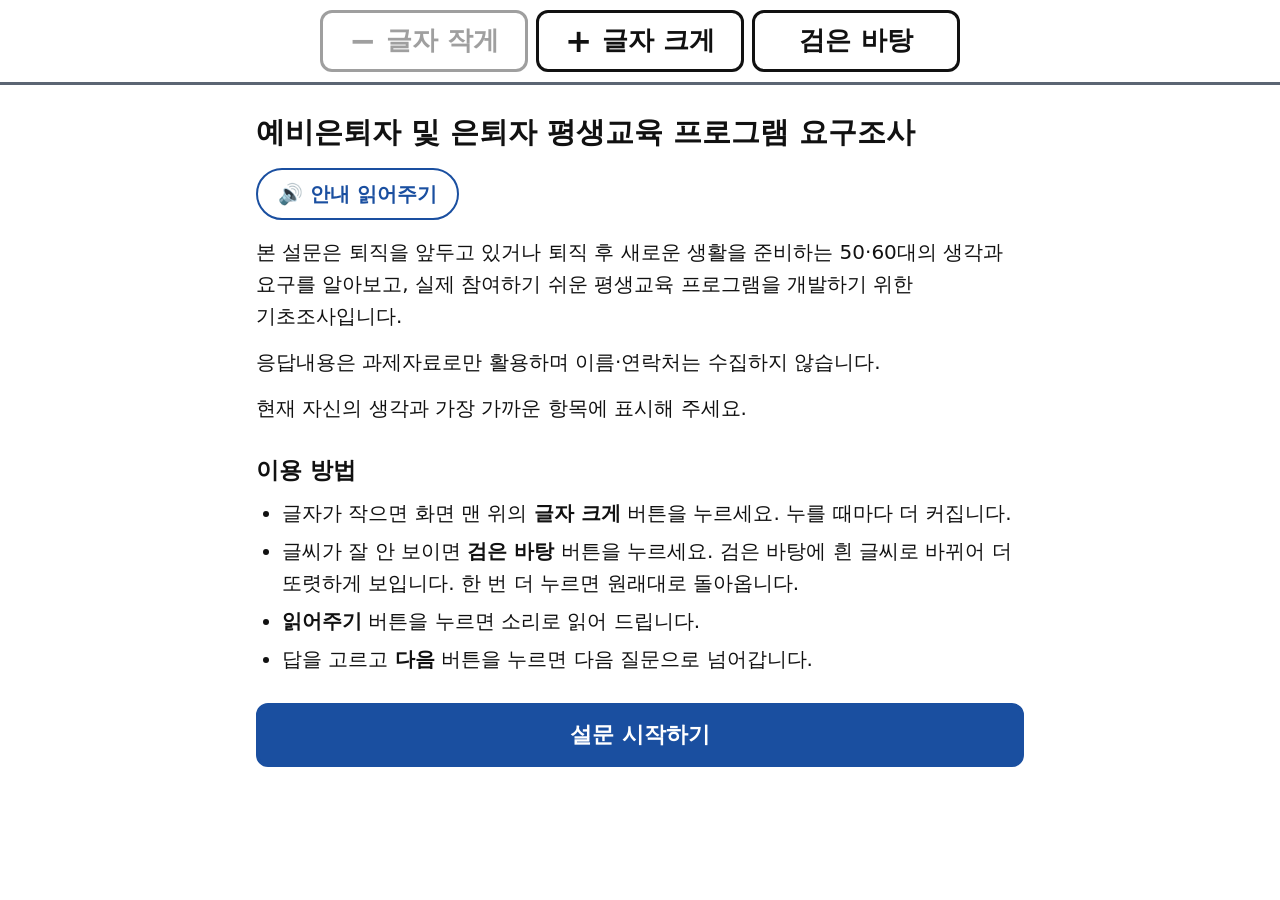
==== commit 78781de1: "Add files via upload" ====
--- a/index.html
+++ b/index.html
@@ -96,12 +96,7 @@
     .tool.wide { grid-column: auto; }
     .tool { font-size: var(--tool-size, 26px); }
   }
-  /* 3단계부터는 버튼을 한 줄에 하나씩 두고, 버튼 글자도 본문 따라 크게 (폭을 넘지 않는 만큼) */
-  html[data-size="2"] .toolbar, html[data-scale="big"] .toolbar, html[data-scale="huge"] .toolbar { grid-template-columns: 1fr; }
-  html[data-size="2"] .tool, html[data-scale="big"] .tool, html[data-scale="huge"] .tool {
-    grid-column: auto; min-height: 0; padding: 6px;
-    font-size: min(var(--tool-size, 26px), calc((100vw - 38px) / 5.7));
-  }
+  /* 보기 설정 버튼은 글자 크기 단계와 상관없이 늘 같은 크기다 (본문만 커진다) */
 
   main { max-width: 40rem; margin: 0 auto; padding: 16px 16px 56px; }
 
@@ -281,14 +276,20 @@
     var m = String(location.search).match(/[?&]id=([A-Za-z0-9_-]{1,40})/);
     return m ? m[1] : '';
   })();
+  // ?preview=1 : 설문 만들기 화면의 미리보기. 아직 저장 안 한 설문을 그대로 보여 준다.
+  // 답은 보내지 않고, 적던 답도 저장하지 않는다.
+  var PREVIEW = /[?&]preview=1/.test(String(location.search));
+  var PREVIEW_KEY = 'retire-survey-preview';
 
   var S = null;
   var Q = [];
   var N = 0;
   var REVIEW = 0;
   var DONE = 1;
-  // 새 설문은 새 주소로, 지금 설문은 옛 주소로 (config.js 참고)
-  var ENDPOINT = String((SURVEY_ID && window.SURVEY_ENDPOINT_NEW) || window.SURVEY_ENDPOINT || '').trim();
+  // 새 기능이 있는 주소를 쓰고, 없으면 옛 주소 (config.js 참고)
+  var ENDPOINT = String(window.SURVEY_ENDPOINT_NEW || window.SURVEY_ENDPOINT || '').trim();
+  var DEFAULT_ID = 'default';        // 지금 돌고 있는 설문의 번호 (관리자 화면에서 고칠 수 있다)
+  var serverDefault = false;         // 그 설문을 서버에서 받아 왔나 (파일에 든 것으로 돌면 false)
   var DRAFT_KEY = 'retire-survey-draft-v1' + (SURVEY_ID ? ':' + SURVEY_ID : '');
   var VIEW_KEY = 'retire-survey-view-v1';
 
@@ -321,6 +322,7 @@
     });
   }
   function saveDraft() {
+    if (PREVIEW) return;   // 미리보기는 아무것도 저장하지 않는다
     if (state.step >= 0 && state.step <= REVIEW && hasAnswers(state.answers)) {
       save(DRAFT_KEY, { answers: state.answers, step: state.step });
     }
@@ -367,8 +369,8 @@
   }
 
   // ---------- 글자 크기 / 검은 바탕
-  var SIZES = [20, 25, 31, 38, 47, 58, 72];        // 글자 크기 7단계 (px)
-  var TOOL_SIZES = [26, 26, 31, 38, 46, 54, 60];   // 맨 위 버튼 글자 (px). 폰 폭이 좁으면 CSS 가 더 줄인다
+  var SIZES = [20, 25, 31, 38, 47, 58, 72];   // 글자 크기 7단계 (px). 본문만 커진다
+  var TOOL_SIZE = 26;                          // 맨 위 버튼 글자 (px). 단계와 상관없이 고정
   var MAX_SIZE = SIZES.length - 1;
   var view = load(VIEW_KEY);
   if (!view || typeof view.size !== 'number') {
@@ -380,7 +382,7 @@
 
   function applyView() {
     root.style.fontSize = SIZES[view.size] + 'px';
-    root.style.setProperty('--tool-size', TOOL_SIZES[view.size] + 'px');
+    root.style.setProperty('--tool-size', TOOL_SIZE + 'px');
     root.setAttribute('data-size', String(view.size));
     root.setAttribute('data-scale', view.size >= 5 ? 'huge' : view.size >= 3 ? 'big' : 'normal');
     root.setAttribute('data-contrast', view.contrast ? 'high' : 'normal');
@@ -771,6 +773,10 @@
 
     function send() {
       if (state.sending) return;
+      if (PREVIEW) {
+        say('미리보기라서 답은 보내지 않습니다. 실제 설문에서는 여기서 보내집니다.');
+        return;
+      }
       var missing = Q.filter(function (q) {
         var a = state.answers[q.id];
         return q.type !== 'text' && !(a && a.sel && a.sel.length);
@@ -792,7 +798,11 @@
       say('보내는 중입니다. 잠시만 기다려 주세요.');
 
       var answers = cleanAnswers(state.answers);
-      var payload = JSON.stringify({ surveyId: SURVEY_ID, answers: answers, columns: S.columns(answers) });
+      var payload = JSON.stringify({
+        surveyId: SURVEY_ID || (serverDefault ? DEFAULT_ID : ''),
+        answers: answers,
+        columns: S.columns(answers)
+      });
       var ctrl = typeof window.AbortController === 'function' ? new window.AbortController() : null;
       var timer = setTimeout(function () { if (ctrl) ctrl.abort(); }, 30000);
 
@@ -880,6 +890,11 @@
 
   function boot(def) {
     S = def ? window.SURVEY_MAKE(def) : window.SURVEY;
+    // 이 설문에서 읽어주기를 끄면 읽어주기 버튼을 아예 안 보여 준다
+    if (S.voice === false) canSpeak = false;
+    // 미리 만든 음성 파일이 이 설문을 거의 다 덮을 때만 쓴다.
+    // 조금만 맞으면 목소리가 뒤섞이므로, 그럴 바엔 전부 기기 목소리로 통일한다.
+    if (canSpeak && Speech.useClips) Speech.useClips(Speech.clipCoverage(S) >= 0.8);
     Q = S.questions;
     N = Q.length;
     REVIEW = N;
@@ -902,6 +917,7 @@
     fetch(ENDPOINT + (ENDPOINT.indexOf('?') >= 0 ? '&' : '?') + 'survey=' + encodeURIComponent(SURVEY_ID), {
       signal: ctrl ? ctrl.signal : undefined, cache: 'no-store'
     })
+
       .then(function (res) { return res.json(); })
       .then(function (data) {
         clearTimeout(timer);
@@ -921,9 +937,53 @@
       });
   }
 
-  if (!ENDPOINT) document.getElementById('config-warning').hidden = false;
+  // 미리보기: 설문 만들기 화면이 넣어 둔 설문을 꺼내서 그대로 돈다
+  function bootPreview() {
+    if (canSpeak && Speech.useClips) Speech.useClips(false);
+    var raw = null;
+    try { raw = sessionStorage.getItem(PREVIEW_KEY); } catch (e) { /* 무시 */ }
+    var def = raw ? JSON.parse(raw) : null;
+    if (!def || !def.questions || !def.questions.length) {
+      message('미리볼 설문이 없습니다.', ['설문 만들기 화면에서 "미리보기" 를 눌러 주세요.']);
+      return;
+    }
+    boot(def);
+  }
+
+  // 지금 돌고 있는 설문: 관리자 화면에서 고친 내용이 서버에 있으면 그것으로, 없거나 못 받으면 파일에 든 것으로 돈다.
+  // 미리 만든 음성 파일은 그대로 쓴다 (고친 줄만 기기 목소리로 읽힌다).
+  function loadDefault() {
+    if (!ENDPOINT) { boot(null); return; }
+    var ctrl = typeof window.AbortController === 'function' ? new window.AbortController() : null;
+    var timer = setTimeout(function () { if (ctrl) ctrl.abort(); }, 8000);
+    fetch(ENDPOINT + (ENDPOINT.indexOf('?') >= 0 ? '&' : '?') + 'survey=' + DEFAULT_ID, {
+      signal: ctrl ? ctrl.signal : undefined, cache: 'no-store'
+    })
+      .then(function (res) { return res.json(); })
+      .then(function (data) {
+        clearTimeout(timer);
+        if (data && data.ok === true && data.survey && data.survey.questions && data.survey.questions.length) {
+          if (data.open === false) {
+            message(data.survey.title || '설문', ['이 설문은 마감되었습니다. 참여해 주셔서 감사합니다.']);
+            return;
+          }
+          serverDefault = true;
+          boot(data.survey);
+          return;
+        }
+        boot(null);
+      })
+      .catch(function () {
+        clearTimeout(timer);
+        boot(null);
+      });
+  }
+
+  if (!ENDPOINT && !PREVIEW) document.getElementById('config-warning').hidden = false;
   if ('scrollRestoration' in history) history.scrollRestoration = 'manual';
-  if (SURVEY_ID) loadFromServer(); else boot(null);
+  if (PREVIEW) bootPreview();
+  else if (SURVEY_ID) loadFromServer();
+  else loadDefault();
 })();
 </script>
 </body>
